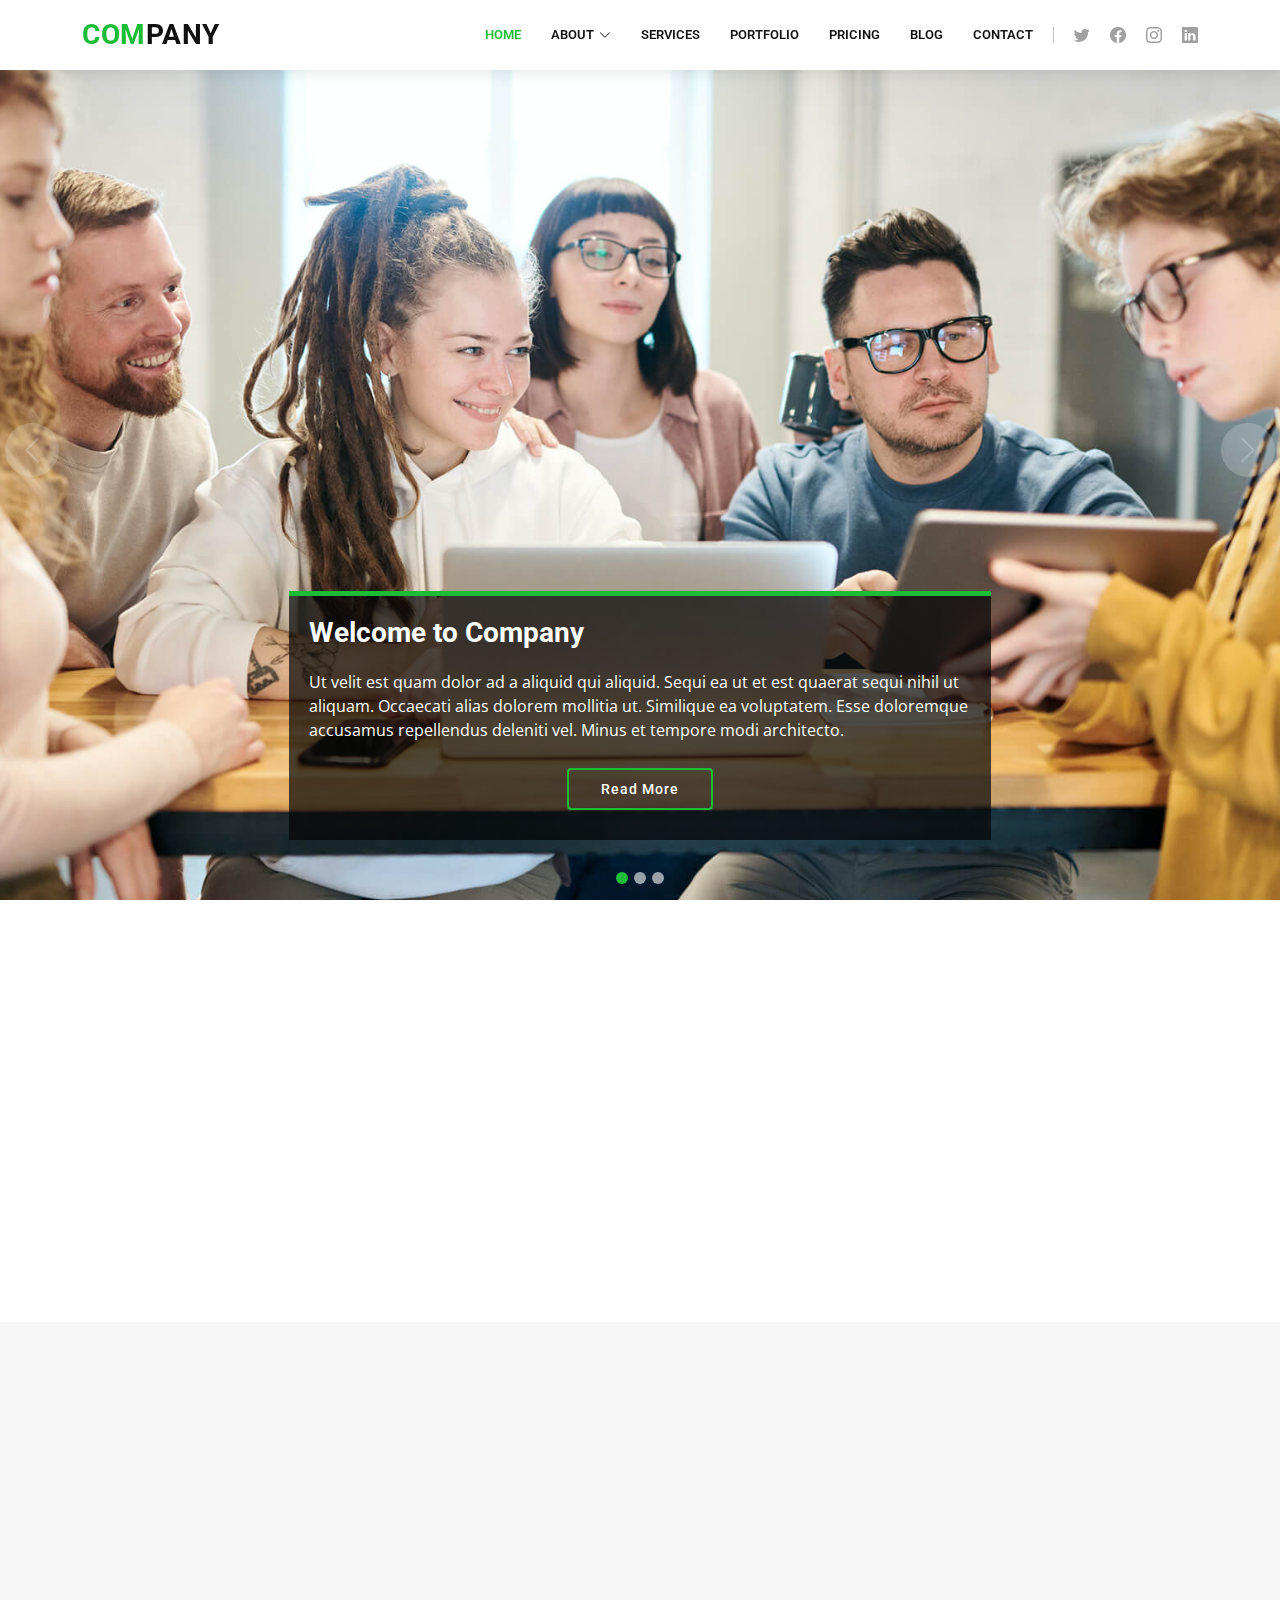
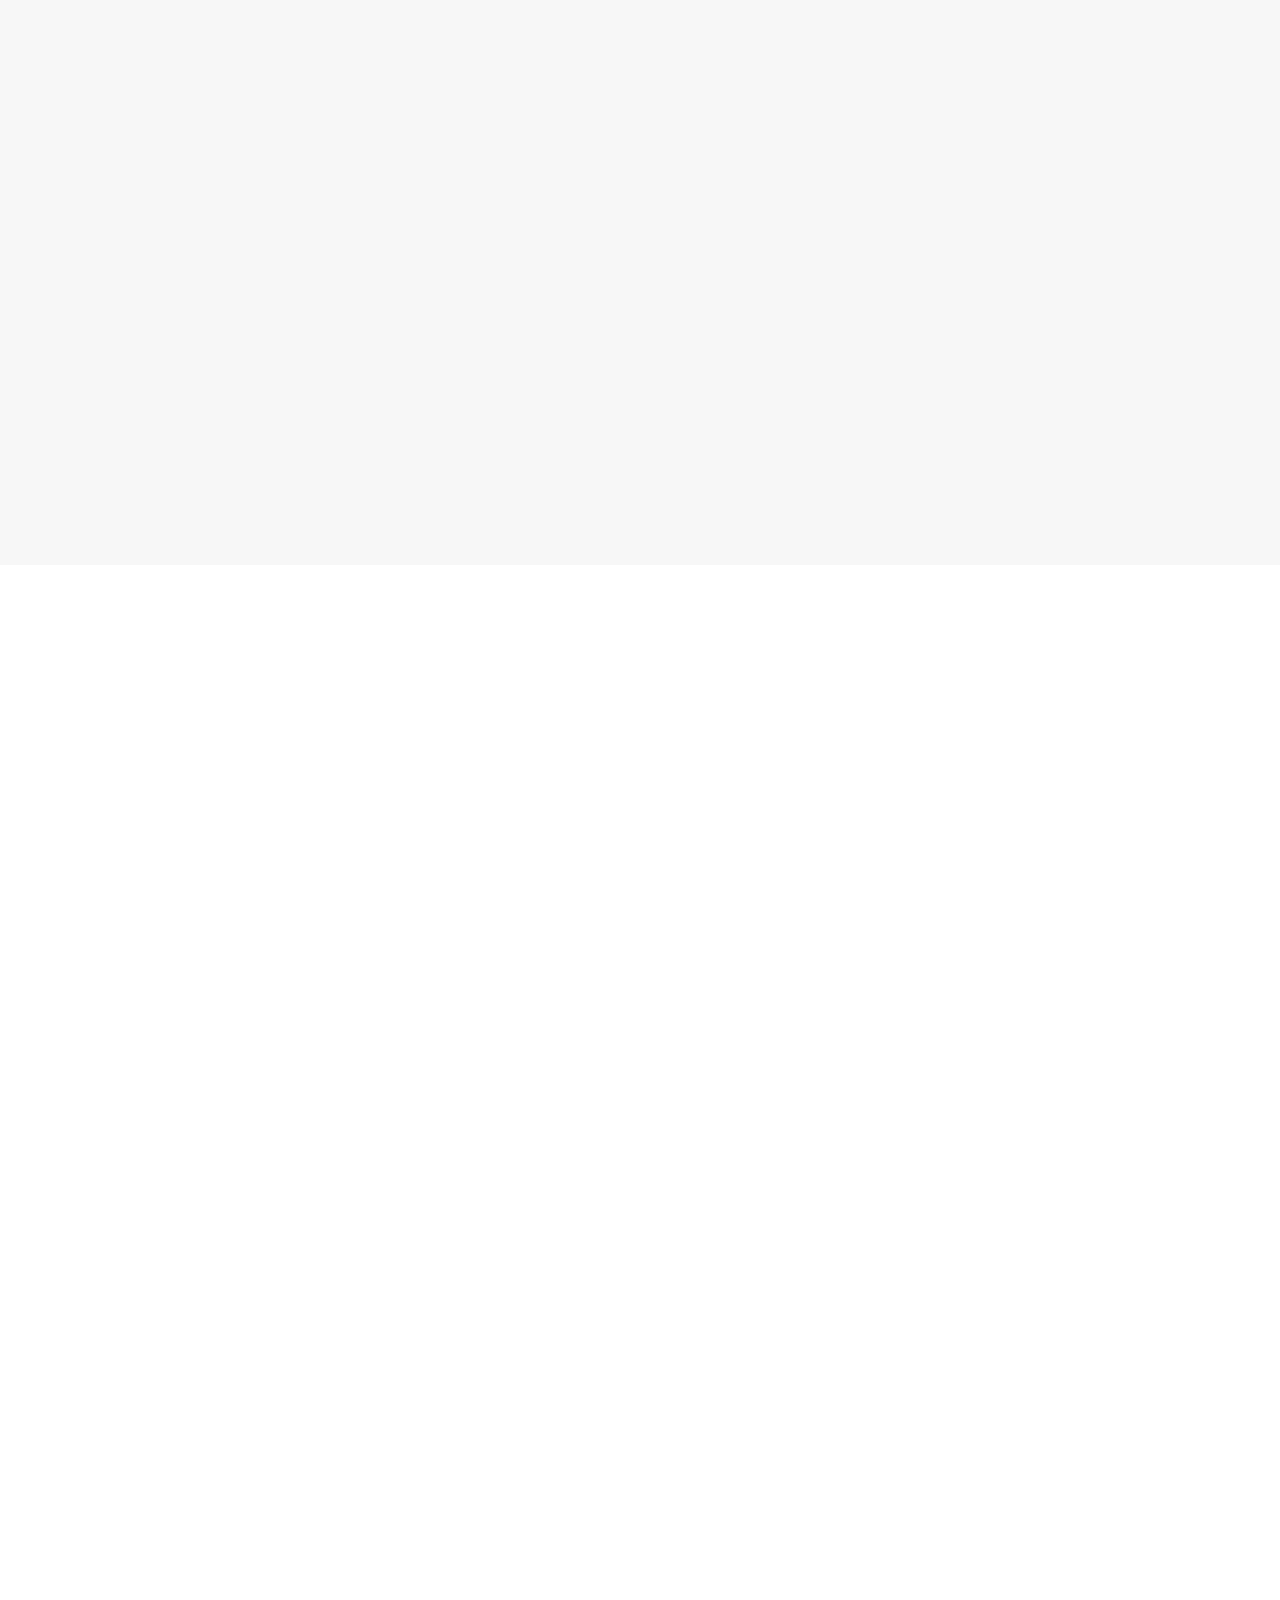
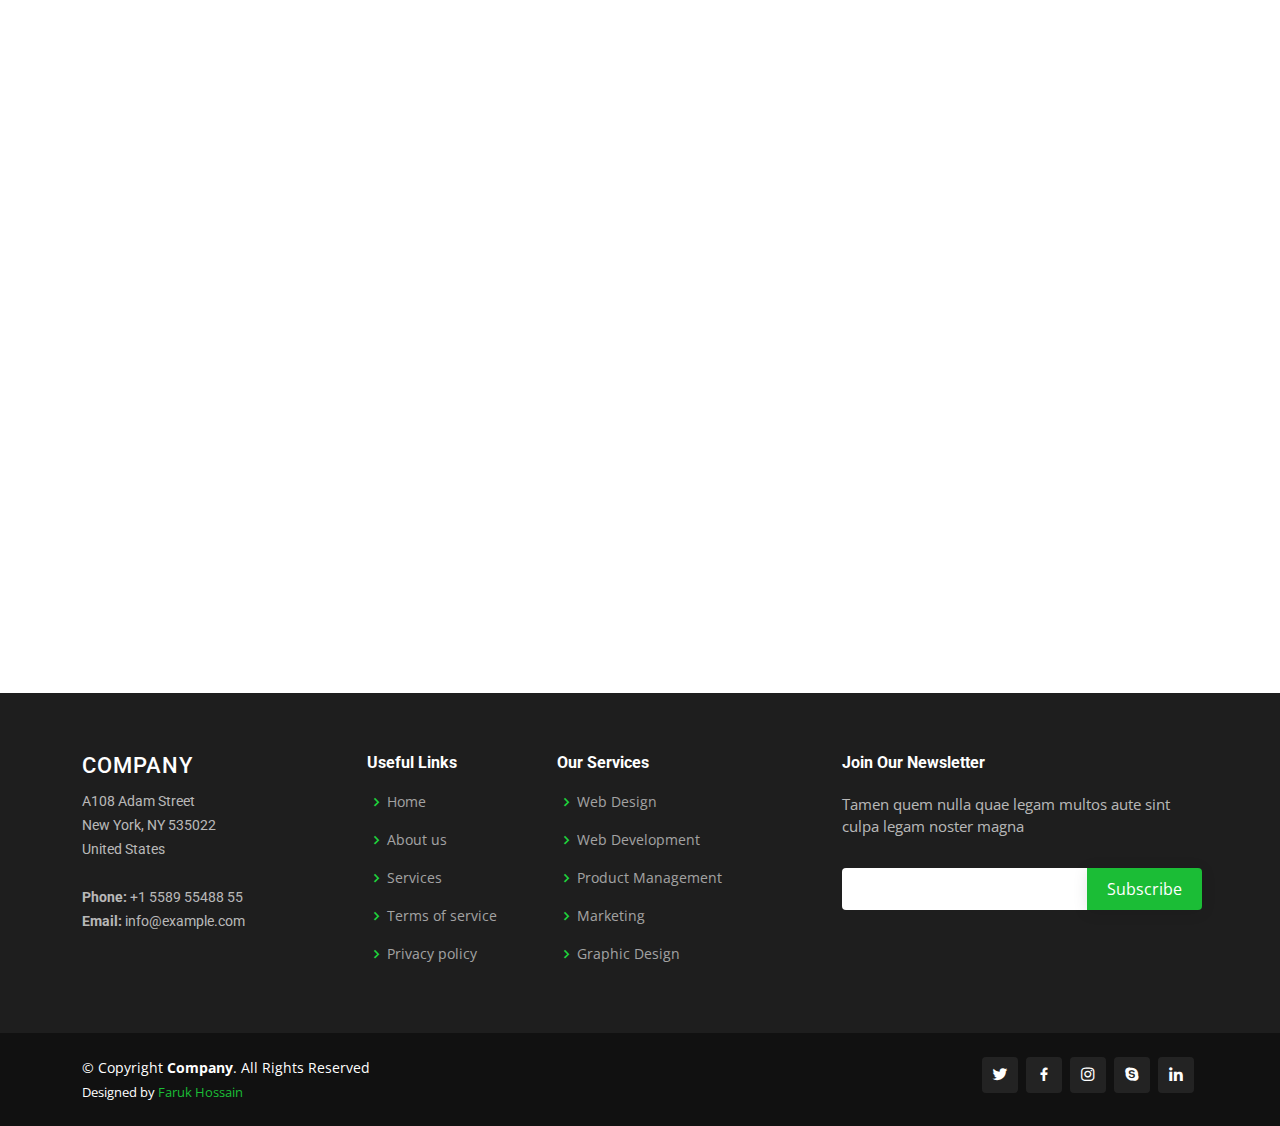
==== index.html @ d9f66b81 "first commit" ====
<!DOCTYPE html>
<html lang="en">

<head>
  <meta charset="utf-8">
  <meta content="width=device-width, initial-scale=1.0" name="viewport">

  <title>Company Bootstrap Template - Index</title>
  <meta content="" name="description">
  <meta content="" name="keywords">

  <!-- Favicons -->
  <link href="assets/img/favicon.png" rel="icon">
  <link href="assets/img/apple-touch-icon.png" rel="apple-touch-icon">

  <!-- Google Fonts -->
  <link
    href="https://fonts.googleapis.com/css?family=Open+Sans:300,300i,400,400i,600,600i,700,700i|Roboto:300,300i,400,400i,500,500i,600,600i,700,700i|Poppins:300,300i,400,400i,500,500i,600,600i,700,700i"
    rel="stylesheet">

  <!-- Vendor CSS Files -->
  <link href="assets/vendor/animate.css/animate.min.css" rel="stylesheet">
  <link href="assets/vendor/aos/aos.css" rel="stylesheet">
  <link href="assets/vendor/bootstrap/css/bootstrap.min.css" rel="stylesheet">
  <link href="assets/vendor/bootstrap-icons/bootstrap-icons.css" rel="stylesheet">
  <link href="assets/vendor/boxicons/css/boxicons.min.css" rel="stylesheet">
  <link href="assets/vendor/glightbox/css/glightbox.min.css" rel="stylesheet">
  <link href="assets/vendor/remixicon/remixicon.css" rel="stylesheet">
  <link href="assets/vendor/swiper/swiper-bundle.min.css" rel="stylesheet">

  <!-- Template Main CSS File -->
  <link href="assets/css/style.css" rel="stylesheet">
</head>

<body>

  <!-- ======= Header ======= -->
  <header id="header" class="fixed-top">
    <div class="container d-flex align-items-center">

      <h1 class="logo me-auto"><a href="index.html"><span>Com</span>pany</a></h1>
      <!-- Uncomment below if you prefer to use an image logo -->
      <!-- <a href="index.html" class="logo me-auto me-lg-0"><img src="assets/img/logo.png" alt="" class="img-fluid"></a>-->

      <nav id="navbar" class="navbar order-last order-lg-0">
        <ul>
          <li><a href="index.html" class="active">Home</a></li>

          <li class="dropdown"><a href="#"><span>About</span> <i class="bi bi-chevron-down"></i></a>
            <ul>
              <li><a href="about.html">About Us</a></li>
              <li><a href="team.html">Team</a></li>
              <li><a href="testimonials.html">Testimonials</a></li>
              <li class="dropdown"><a href="#"><span>Deep Drop Down</span> <i class="bi bi-chevron-right"></i></a>
                <ul>
                  <li><a href="#">Deep Drop Down 1</a></li>
                  <li><a href="#">Deep Drop Down 2</a></li>
                  <li><a href="#">Deep Drop Down 3</a></li>
                  <li><a href="#">Deep Drop Down 4</a></li>
                  <li><a href="#">Deep Drop Down 5</a></li>
                </ul>
              </li>
            </ul>
          </li>

          <li><a href="services.html">Services</a></li>
          <li><a href="portfolio.html">Portfolio</a></li>
          <li><a href="pricing.html">Pricing</a></li>
          <li><a href="blog.html">Blog</a></li>
          <li><a href="contact.html">Contact</a></li>

        </ul>
        <i class="bi bi-list mobile-nav-toggle"></i>
      </nav><!-- .navbar -->

      <div class="header-social-links d-flex">
        <a href="#" class="twitter"><i class="bu bi-twitter"></i></a>
        <a href="#" class="facebook"><i class="bu bi-facebook"></i></a>
        <a href="#" class="instagram"><i class="bu bi-instagram"></i></a>
        <a href="#" class="linkedin"><i class="bu bi-linkedin"></i></i></a>
      </div>

    </div>
  </header><!-- End Header -->

  <!-- ======= Hero Section ======= -->
  <section id="hero">
    <div id="heroCarousel" data-bs-interval="5000" class="carousel slide carousel-fade" data-bs-ride="carousel">

      <div class="carousel-inner" role="listbox">

        <!-- Slide 1 -->
        <div class="carousel-item active" style="background-image: url(assets/img/slide/slide-1.jpg);">
          <div class="carousel-container">
            <div class="carousel-content animate__animated animate__fadeInUp">
              <h2>Welcome to <span>Company</span></h2>
              <p>Ut velit est quam dolor ad a aliquid qui aliquid. Sequi ea ut et est quaerat sequi nihil ut aliquam.
                Occaecati alias dolorem mollitia ut. Similique ea voluptatem. Esse doloremque accusamus repellendus
                deleniti vel. Minus et tempore modi architecto.</p>
              <div class="text-center"><a href="" class="btn-get-started">Read More</a></div>
            </div>
          </div>
        </div>

        <!-- Slide 2 -->
        <div class="carousel-item" style="background-image: url(assets/img/slide/slide-2.jpg);">
          <div class="carousel-container">
            <div class="carousel-content animate__animated animate__fadeInUp">
              <h2>Lorem Ipsum Dolor</h2>
              <p>Ut velit est quam dolor ad a aliquid qui aliquid. Sequi ea ut et est quaerat sequi nihil ut aliquam.
                Occaecati alias dolorem mollitia ut. Similique ea voluptatem. Esse doloremque accusamus repellendus
                deleniti vel. Minus et tempore modi architecto.</p>
              <div class="text-center"><a href="" class="btn-get-started">Read More</a></div>
            </div>
          </div>
        </div>

        <!-- Slide 3 -->
        <div class="carousel-item" style="background-image: url(assets/img/slide/slide-3.jpg);">
          <div class="carousel-container">
            <div class="carousel-content animate__animated animate__fadeInUp">
              <h2>Sequi ea ut et est quaerat</h2>
              <p>Ut velit est quam dolor ad a aliquid qui aliquid. Sequi ea ut et est quaerat sequi nihil ut aliquam.
                Occaecati alias dolorem mollitia ut. Similique ea voluptatem. Esse doloremque accusamus repellendus
                deleniti vel. Minus et tempore modi architecto.</p>
              <div class="text-center"><a href="" class="btn-get-started">Read More</a></div>
            </div>
          </div>
        </div>

      </div>

      <a class="carousel-control-prev" href="#heroCarousel" role="button" data-bs-slide="prev">
        <span class="carousel-control-prev-icon bi bi-chevron-left" aria-hidden="true"></span>
      </a>

      <a class="carousel-control-next" href="#heroCarousel" role="button" data-bs-slide="next">
        <span class="carousel-control-next-icon bi bi-chevron-right" aria-hidden="true"></span>
      </a>

      <ol class="carousel-indicators" id="hero-carousel-indicators"></ol>

    </div>
  </section><!-- End Hero -->

  <main id="main">

    <!-- ======= About Us Section ======= -->
    <section id="about-us" class="about-us">
      <div class="container" data-aos="fade-up">

        <div class="row content">
          <div class="col-lg-6" data-aos="fade-right">
            <h2>Eum ipsam laborum deleniti velitena</h2>
            <h3>Voluptatem dignissimos provident quasi corporis voluptates sit assum perenda sruen jonee trave</h3>
          </div>
          <div class="col-lg-6 pt-4 pt-lg-0" data-aos="fade-left">
            <p>
              Ullamco laboris nisi ut aliquip ex ea commodo consequat. Duis aute irure dolor in reprehenderit in
              voluptate
              velit esse cillum dolore eu fugiat nulla pariatur. Excepteur sint occaecat cupidatat non proident, sunt in
              culpa qui officia deserunt mollit anim id est laborum
            </p>
            <ul>
              <li><i class="ri-check-double-line"></i> Ullamco laboris nisi ut aliquip ex ea commodo consequa</li>
              <li><i class="ri-check-double-line"></i> Duis aute irure dolor in reprehenderit in voluptate velit</li>
              <li><i class="ri-check-double-line"></i> Ullamco laboris nisi ut aliquip ex ea commodo consequat. Duis
                aute irure dolor in reprehenderit in</li>
            </ul>
            <p class="fst-italic">
              Lorem ipsum dolor sit amet, consectetur adipiscing elit, sed do eiusmod tempor incididunt ut labore et
              dolore
              magna aliqua.
            </p>
          </div>
        </div>

      </div>
    </section><!-- End About Us Section -->

    <!-- ======= Services Section ======= -->
    <section id="services" class="services section-bg">
      <div class="container" data-aos="fade-up">

        <div class="row">
          <div class="col-lg-4 col-md-6 d-flex align-items-stretch" data-aos="zoom-in" data-aos-delay="100">
            <div class="icon-box iconbox-blue">
              <div class="icon">
                <svg width="100" height="100" viewBox="0 0 600 600" xmlns="http://www.w3.org/2000/svg">
                  <path stroke="none" stroke-width="0" fill="#f5f5f5"
                    d="M300,521.0016835830174C376.1290562159157,517.8887921683347,466.0731472004068,529.7835943286574,510.70327084640275,468.03025145048787C554.3714126377745,407.6079735673963,508.03601936045806,328.9844924480964,491.2728898941984,256.3432110539036C474.5976632858925,184.082847569629,479.9380746630129,96.60480741107993,416.23090153303,58.64404602377083C348.86323505073057,18.502131276798302,261.93793281208167,40.57373210992963,193.5410806939664,78.93577620505333C130.42746243093433,114.334589627462,98.30271207620316,179.96522072025542,76.75703585869454,249.04625023123273C51.97151888228291,328.5150500222984,13.704378332031375,421.85034740162234,66.52175969318436,486.19268352777647C119.04800174914682,550.1803526380478,217.28368757567262,524.383925680826,300,521.0016835830174">
                  </path>
                </svg>
                <i class="bx bxl-dribbble"></i>
              </div>
              <h4><a href="">Lorem Ipsum</a></h4>
              <p>Voluptatum deleniti atque corrupti quos dolores et quas molestias excepturi</p>
            </div>
          </div>

          <div class="col-lg-4 col-md-6 d-flex align-items-stretch mt-4 mt-md-0" data-aos="zoom-in"
            data-aos-delay="200">
            <div class="icon-box iconbox-orange ">
              <div class="icon">
                <svg width="100" height="100" viewBox="0 0 600 600" xmlns="http://www.w3.org/2000/svg">
                  <path stroke="none" stroke-width="0" fill="#f5f5f5"
                    d="M300,582.0697525312426C382.5290701553225,586.8405444964366,449.9789794690241,525.3245884688669,502.5850820975895,461.55621195738473C556.606425686781,396.0723002908107,615.8543463187945,314.28637112970534,586.6730223649479,234.56875336149918C558.9533121215079,158.8439757836574,454.9685369536778,164.00468322053177,381.49747125262974,130.76875717737553C312.15926192815925,99.40240125094834,248.97055460311594,18.661163978235184,179.8680185752513,50.54337015887873C110.5421016452524,82.52863877960104,119.82277516462835,180.83849132639028,109.12597500060166,256.43424936330496C100.08760227029461,320.3096726198365,92.17705696193138,384.0621239912766,124.79988738764834,439.7174275375508C164.83382741302287,508.01625554203684,220.96474134820875,577.5009287672846,300,582.0697525312426">
                  </path>
                </svg>
                <i class="bx bx-file"></i>
              </div>
              <h4><a href="">Sed Perspiciatis</a></h4>
              <p>Duis aute irure dolor in reprehenderit in voluptate velit esse cillum dolore</p>
            </div>
          </div>

          <div class="col-lg-4 col-md-6 d-flex align-items-stretch mt-4 mt-lg-0" data-aos="zoom-in"
            data-aos-delay="300">
            <div class="icon-box iconbox-pink">
              <div class="icon">
                <svg width="100" height="100" viewBox="0 0 600 600" xmlns="http://www.w3.org/2000/svg">
                  <path stroke="none" stroke-width="0" fill="#f5f5f5"
                    d="M300,541.5067337569781C382.14930387511276,545.0595476570109,479.8736841581634,548.3450877840088,526.4010558755058,480.5488172755941C571.5218469581645,414.80211281144784,517.5187510058486,332.0715597781072,496.52539010469104,255.14436215662573C477.37192572678356,184.95920475031193,473.57363656557914,105.61284051026155,413.0603344069578,65.22779650032875C343.27470386102294,18.654635553484475,251.2091493199835,5.337323636656869,175.0934190732945,40.62881213300186C97.87086631185822,76.43348514350839,51.98124368387456,156.15599469081315,36.44837278890362,239.84606092416172C21.716077023791087,319.22268207091537,43.775223500013084,401.1760424656574,96.891909868211,461.97329694683043C147.22146801428983,519.5804099606455,223.5754009179313,538.201503339737,300,541.5067337569781">
                  </path>
                </svg>
                <i class="bx bx-tachometer"></i>
              </div>
              <h4><a href="">Magni Dolores</a></h4>
              <p>Excepteur sint occaecat cupidatat non proident, sunt in culpa qui officia</p>
            </div>
          </div>

          <div class="col-lg-4 col-md-6 d-flex align-items-stretch mt-4" data-aos="zoom-in" data-aos-delay="100">
            <div class="icon-box iconbox-yellow">
              <div class="icon">
                <svg width="100" height="100" viewBox="0 0 600 600" xmlns="http://www.w3.org/2000/svg">
                  <path stroke="none" stroke-width="0" fill="#f5f5f5"
                    d="M300,503.46388370962813C374.79870501325706,506.71871716319447,464.8034551963731,527.1746412648533,510.4981551193396,467.86667711651364C555.9287308511215,408.9015244558933,512.6030010748507,327.5744911775523,490.211057578863,256.5855673507754C471.097692560561,195.9906835881958,447.69079081568157,138.11976852964426,395.19560036434837,102.3242989838813C329.3053358748298,57.3949838291264,248.02791733380457,8.279543830951368,175.87071277845988,42.242879143198664C103.41431057327972,76.34704239035025,93.79494320519305,170.9812938413882,81.28167332365135,250.07896920659033C70.17666984294237,320.27484674793965,64.84698225790005,396.69656628748305,111.28512138212992,450.4950937839243C156.20124167950087,502.5303643271138,231.32542653798444,500.4755392045468,300,503.46388370962813">
                  </path>
                </svg>
                <i class="bx bx-layer"></i>
              </div>
              <h4><a href="">Nemo Enim</a></h4>
              <p>At vero eos et accusamus et iusto odio dignissimos ducimus qui blanditiis</p>
            </div>
          </div>

          <div class="col-lg-4 col-md-6 d-flex align-items-stretch mt-4" data-aos="zoom-in" data-aos-delay="200">
            <div class="icon-box iconbox-red">
              <div class="icon">
                <svg width="100" height="100" viewBox="0 0 600 600" xmlns="http://www.w3.org/2000/svg">
                  <path stroke="none" stroke-width="0" fill="#f5f5f5"
                    d="M300,532.3542879108572C369.38199826031484,532.3153073249985,429.10787420159085,491.63046689027357,474.5244479745417,439.17860296908856C522.8885846962883,383.3225815378663,569.1668002868075,314.3205725914397,550.7432151929288,242.7694973846089C532.6665558377875,172.5657663291529,456.2379748765914,142.6223662098291,390.3689995646985,112.34683881706744C326.66090330228417,83.06452184765237,258.84405631176094,53.51806209861945,193.32584062364296,78.48882559362697C121.61183558270385,105.82097193414197,62.805066853699245,167.19869350419734,48.57481801355237,242.6138429142374C34.843463184063346,315.3850353017275,76.69343916112496,383.4422959591041,125.22947124332185,439.3748458443577C170.7312796277747,491.8107796887764,230.57421082200815,532.3932930995766,300,532.3542879108572">
                  </path>
                </svg>
                <i class="bx bx-slideshow"></i>
              </div>
              <h4><a href="">Dele Cardo</a></h4>
              <p>Quis consequatur saepe eligendi voluptatem consequatur dolor consequuntur</p>
            </div>
          </div>

          <div class="col-lg-4 col-md-6 d-flex align-items-stretch mt-4" data-aos="zoom-in" data-aos-delay="300">
            <div class="icon-box iconbox-teal">
              <div class="icon">
                <svg width="100" height="100" viewBox="0 0 600 600" xmlns="http://www.w3.org/2000/svg">
                  <path stroke="none" stroke-width="0" fill="#f5f5f5"
                    d="M300,566.797414625762C385.7384707136149,576.1784315230908,478.7894351017131,552.8928747891023,531.9192734346935,484.94944893311C584.6109503024035,417.5663521118492,582.489472248146,322.67544863468447,553.9536738515405,242.03673114598146C529.1557734026468,171.96086150256528,465.24506316201064,127.66468636344209,395.9583748389544,100.7403814666027C334.2173773831606,76.7482773500951,269.4350130405921,84.62216499799875,207.1952322260088,107.2889140133804C132.92018162631612,134.33871894543012,41.79353780512637,160.00259165414826,22.644507872594943,236.69541883565114C3.319112789854554,314.0945973066697,72.72355303640163,379.243833228382,124.04198916343866,440.3218312028393C172.9286146004772,498.5055451809895,224.45579914871206,558.5317968840102,300,566.797414625762">
                  </path>
                </svg>
                <i class="bx bx-arch"></i>
              </div>
              <h4><a href="">Divera Don</a></h4>
              <p>Modi nostrum vel laborum. Porro fugit error sit minus sapiente sit aspernatur</p>
            </div>
          </div>

        </div>

      </div>
    </section><!-- End Services Section -->

    <!-- ======= Portfolio Section ======= -->
    <section id="portfolio" class="portfolio">
      <div class="container">

        <div class="row" data-aos="fade-up">
          <div class="col-lg-12 d-flex justify-content-center">
            <ul id="portfolio-flters">
              <li data-filter="*" class="filter-active">All</li>
              <li data-filter=".filter-app">App</li>
              <li data-filter=".filter-card">Card</li>
              <li data-filter=".filter-web">Web</li>
            </ul>
          </div>
        </div>

        <div class="row portfolio-container" data-aos="fade-up">

          <div class="col-lg-4 col-md-6 portfolio-item filter-app">
            <img src="assets/img/portfolio/portfolio-1.jpg" class="img-fluid" alt="">
            <div class="portfolio-info">
              <h4>App 1</h4>
              <p>App</p>
              <a href="assets/img/portfolio/portfolio-1.jpg" data-gallery="portfolioGallery"
                class="portfolio-lightbox preview-link" title="App 1"><i class="bx bx-plus"></i></a>
              <a href="portfolio-details.html" class="details-link" title="More Details"><i class="bx bx-link"></i></a>
            </div>
          </div>

          <div class="col-lg-4 col-md-6 portfolio-item filter-web">
            <img src="assets/img/portfolio/portfolio-2.jpg" class="img-fluid" alt="">
            <div class="portfolio-info">
              <h4>Web 3</h4>
              <p>Web</p>
              <a href="assets/img/portfolio/portfolio-2.jpg" data-gallery="portfolioGallery"
                class="portfolio-lightbox preview-link" title="Web 3"><i class="bx bx-plus"></i></a>
              <a href="portfolio-details.html" class="details-link" title="More Details"><i class="bx bx-link"></i></a>
            </div>
          </div>

          <div class="col-lg-4 col-md-6 portfolio-item filter-app">
            <img src="assets/img/portfolio/portfolio-3.jpg" class="img-fluid" alt="">
            <div class="portfolio-info">
              <h4>App 2</h4>
              <p>App</p>
              <a href="assets/img/portfolio/portfolio-3.jpg" data-gallery="portfolioGallery"
                class="portfolio-lightbox preview-link" title="App 2"><i class="bx bx-plus"></i></a>
              <a href="portfolio-details.html" class="details-link" title="More Details"><i class="bx bx-link"></i></a>
            </div>
          </div>

          <div class="col-lg-4 col-md-6 portfolio-item filter-card">
            <img src="assets/img/portfolio/portfolio-4.jpg" class="img-fluid" alt="">
            <div class="portfolio-info">
              <h4>Card 2</h4>
              <p>Card</p>
              <a href="assets/img/portfolio/portfolio-4.jpg" data-gallery="portfolioGallery"
                class="portfolio-lightbox preview-link" title="Card 2"><i class="bx bx-plus"></i></a>
              <a href="portfolio-details.html" class="details-link" title="More Details"><i class="bx bx-link"></i></a>
            </div>
          </div>

          <div class="col-lg-4 col-md-6 portfolio-item filter-web">
            <img src="assets/img/portfolio/portfolio-5.jpg" class="img-fluid" alt="">
            <div class="portfolio-info">
              <h4>Web 2</h4>
              <p>Web</p>
              <a href="assets/img/portfolio/portfolio-5.jpg" data-gallery="portfolioGallery"
                class="portfolio-lightbox preview-link" title="Web 2"><i class="bx bx-plus"></i></a>
              <a href="portfolio-details.html" class="details-link" title="More Details"><i class="bx bx-link"></i></a>
            </div>
          </div>

          <div class="col-lg-4 col-md-6 portfolio-item filter-app">
            <img src="assets/img/portfolio/portfolio-6.jpg" class="img-fluid" alt="">
            <div class="portfolio-info">
              <h4>App 3</h4>
              <p>App</p>
              <a href="assets/img/portfolio/portfolio-6.jpg" data-gallery="portfolioGallery"
                class="portfolio-lightbox preview-link" title="App 3"><i class="bx bx-plus"></i></a>
              <a href="portfolio-details.html" class="details-link" title="More Details"><i class="bx bx-link"></i></a>
            </div>
          </div>

          <div class="col-lg-4 col-md-6 portfolio-item filter-card">
            <img src="assets/img/portfolio/portfolio-7.jpg" class="img-fluid" alt="">
            <div class="portfolio-info">
              <h4>Card 1</h4>
              <p>Card</p>
              <a href="assets/img/portfolio/portfolio-7.jpg" data-gallery="portfolioGallery"
                class="portfolio-lightbox preview-link" title="Card 1"><i class="bx bx-plus"></i></a>
              <a href="portfolio-details.html" class="details-link" title="More Details"><i class="bx bx-link"></i></a>
            </div>
          </div>

          <div class="col-lg-4 col-md-6 portfolio-item filter-card">
            <img src="assets/img/portfolio/portfolio-8.jpg" class="img-fluid" alt="">
            <div class="portfolio-info">
              <h4>Card 3</h4>
              <p>Card</p>
              <a href="assets/img/portfolio/portfolio-8.jpg" data-gallery="portfolioGallery"
                class="portfolio-lightbox preview-link" title="Card 3"><i class="bx bx-plus"></i></a>
              <a href="portfolio-details.html" class="details-link" title="More Details"><i class="bx bx-link"></i></a>
            </div>
          </div>

          <div class="col-lg-4 col-md-6 portfolio-item filter-web">
            <img src="assets/img/portfolio/portfolio-9.jpg" class="img-fluid" alt="">
            <div class="portfolio-info">
              <h4>Web 3</h4>
              <p>Web</p>
              <a href="assets/img/portfolio/portfolio-9.jpg" data-gallery="portfolioGallery"
                class="portfolio-lightbox preview-link" title="Web 3"><i class="bx bx-plus"></i></a>
              <a href="portfolio-details.html" class="details-link" title="More Details"><i class="bx bx-link"></i></a>
            </div>
          </div>

        </div>

      </div>
    </section><!-- End Portfolio Section -->

    <!-- ======= Our Clients Section ======= -->
    <section id="clients" class="clients">
      <div class="container" data-aos="fade-up">

        <div class="section-title">
          <h2>Clients</h2>
        </div>

        <div class="row no-gutters clients-wrap clearfix" data-aos="fade-up">

          <div class="col-lg-3 col-md-4 col-6">
            <div class="client-logo">
              <img src="assets/img/clients/client-1.png" class="img-fluid" alt="">
            </div>
          </div>

          <div class="col-lg-3 col-md-4 col-6">
            <div class="client-logo">
              <img src="assets/img/clients/client-2.png" class="img-fluid" alt="">
            </div>
          </div>

          <div class="col-lg-3 col-md-4 col-6">
            <div class="client-logo">
              <img src="assets/img/clients/client-3.png" class="img-fluid" alt="">
            </div>
          </div>

          <div class="col-lg-3 col-md-4 col-6">
            <div class="client-logo">
              <img src="assets/img/clients/client-4.png" class="img-fluid" alt="">
            </div>
          </div>

          <div class="col-lg-3 col-md-4 col-6">
            <div class="client-logo">
              <img src="assets/img/clients/client-5.png" class="img-fluid" alt="">
            </div>
          </div>

          <div class="col-lg-3 col-md-4 col-6">
            <div class="client-logo">
              <img src="assets/img/clients/client-6.png" class="img-fluid" alt="">
            </div>
          </div>

          <div class="col-lg-3 col-md-4 col-6">
            <div class="client-logo">
              <img src="assets/img/clients/client-7.png" class="img-fluid" alt="">
            </div>
          </div>

          <div class="col-lg-3 col-md-4 col-6">
            <div class="client-logo">
              <img src="assets/img/clients/client-8.png" class="img-fluid" alt="">
            </div>
          </div>

        </div>

      </div>
    </section><!-- End Our Clients Section -->

  </main><!-- End #main -->

  <!-- ======= Footer ======= -->
  <footer id="footer">

    <div class="footer-top">
      <div class="container">
        <div class="row">

          <div class="col-lg-3 col-md-6 footer-contact">
            <h3>Company</h3>
            <p>
              A108 Adam Street <br>
              New York, NY 535022<br>
              United States <br><br>
              <strong>Phone:</strong> +1 5589 55488 55<br>
              <strong>Email:</strong> info@example.com<br>
            </p>
          </div>

          <div class="col-lg-2 col-md-6 footer-links">
            <h4>Useful Links</h4>
            <ul>
              <li><i class="bx bx-chevron-right"></i> <a href="#">Home</a></li>
              <li><i class="bx bx-chevron-right"></i> <a href="#">About us</a></li>
              <li><i class="bx bx-chevron-right"></i> <a href="#">Services</a></li>
              <li><i class="bx bx-chevron-right"></i> <a href="#">Terms of service</a></li>
              <li><i class="bx bx-chevron-right"></i> <a href="#">Privacy policy</a></li>
            </ul>
          </div>

          <div class="col-lg-3 col-md-6 footer-links">
            <h4>Our Services</h4>
            <ul>
              <li><i class="bx bx-chevron-right"></i> <a href="#">Web Design</a></li>
              <li><i class="bx bx-chevron-right"></i> <a href="#">Web Development</a></li>
              <li><i class="bx bx-chevron-right"></i> <a href="#">Product Management</a></li>
              <li><i class="bx bx-chevron-right"></i> <a href="#">Marketing</a></li>
              <li><i class="bx bx-chevron-right"></i> <a href="#">Graphic Design</a></li>
            </ul>
          </div>

          <div class="col-lg-4 col-md-6 footer-newsletter">
            <h4>Join Our Newsletter</h4>
            <p>Tamen quem nulla quae legam multos aute sint culpa legam noster magna</p>
            <form action="" method="post">
              <input type="email" name="email"><input type="submit" value="Subscribe">
            </form>
          </div>

        </div>
      </div>
    </div>

    <div class="container d-md-flex py-4">

      <div class="me-md-auto text-center text-md-start">
        <div class="copyright">
          &copy; Copyright <strong><span>Company</span></strong>. All Rights Reserved
        </div>
        <div class="credits">
          Designed by <a href="https://github.com/Faruqdigital">Faruk Hossain</a>
        </div>
      </div>
      <div class="social-links text-center text-md-right pt-3 pt-md-0">
        <a href="#" class="twitter"><i class="bx bxl-twitter"></i></a>
        <a href="#" class="facebook"><i class="bx bxl-facebook"></i></a>
        <a href="#" class="instagram"><i class="bx bxl-instagram"></i></a>
        <a href="#" class="google-plus"><i class="bx bxl-skype"></i></a>
        <a href="#" class="linkedin"><i class="bx bxl-linkedin"></i></a>
      </div>
    </div>
  </footer><!-- End Footer -->

  <a href="#" class="back-to-top d-flex align-items-center justify-content-center"><i
      class="bi bi-arrow-up-short"></i></a>

  <!-- Vendor JS Files -->
  <script src="assets/vendor/aos/aos.js"></script>
  <script src="assets/vendor/bootstrap/js/bootstrap.bundle.min.js"></script>
  <script src="assets/vendor/glightbox/js/glightbox.min.js"></script>
  <script src="assets/vendor/isotope-layout/isotope.pkgd.min.js"></script>
  <script src="assets/vendor/swiper/swiper-bundle.min.js"></script>
  <script src="assets/vendor/waypoints/noframework.waypoints.js"></script>
  <script src="assets/vendor/php-email-form/validate.js"></script>

  <!-- Template Main JS File -->
  <script src="assets/js/main.js"></script>

</body>

</html>
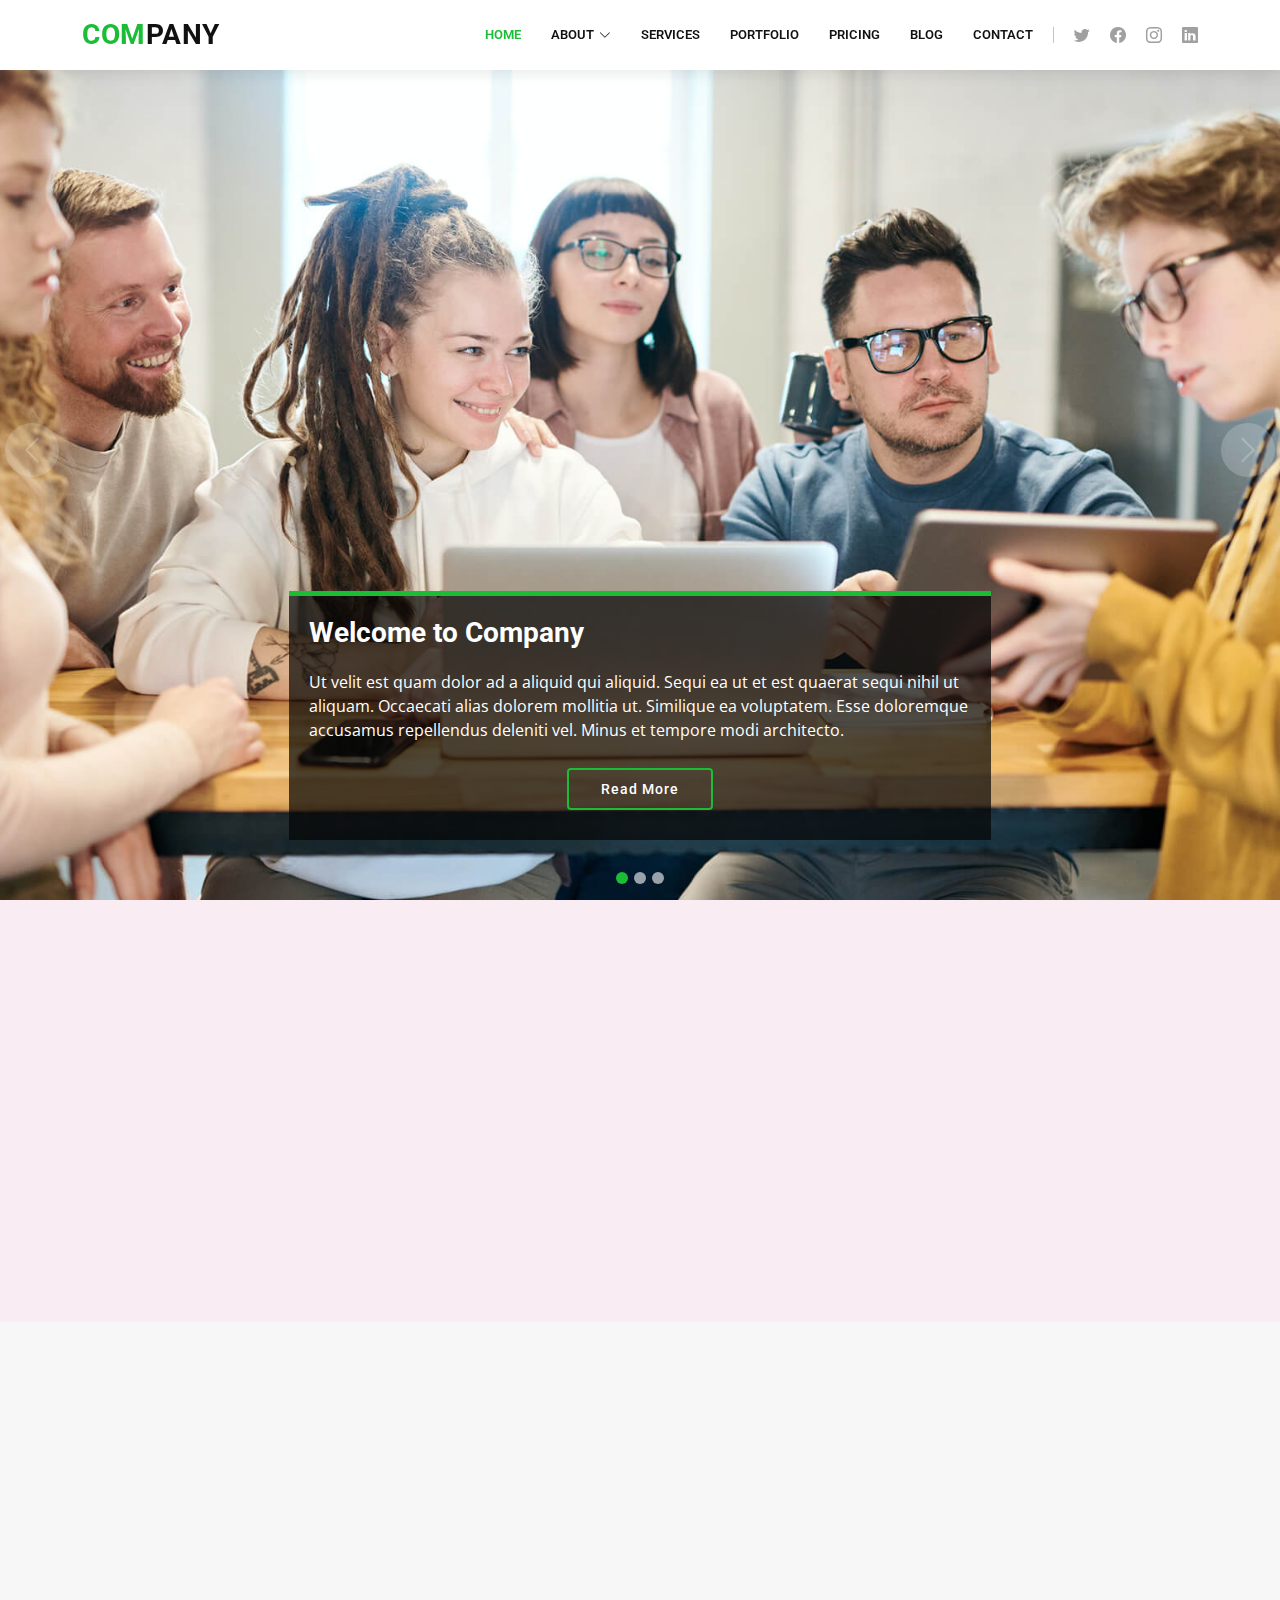
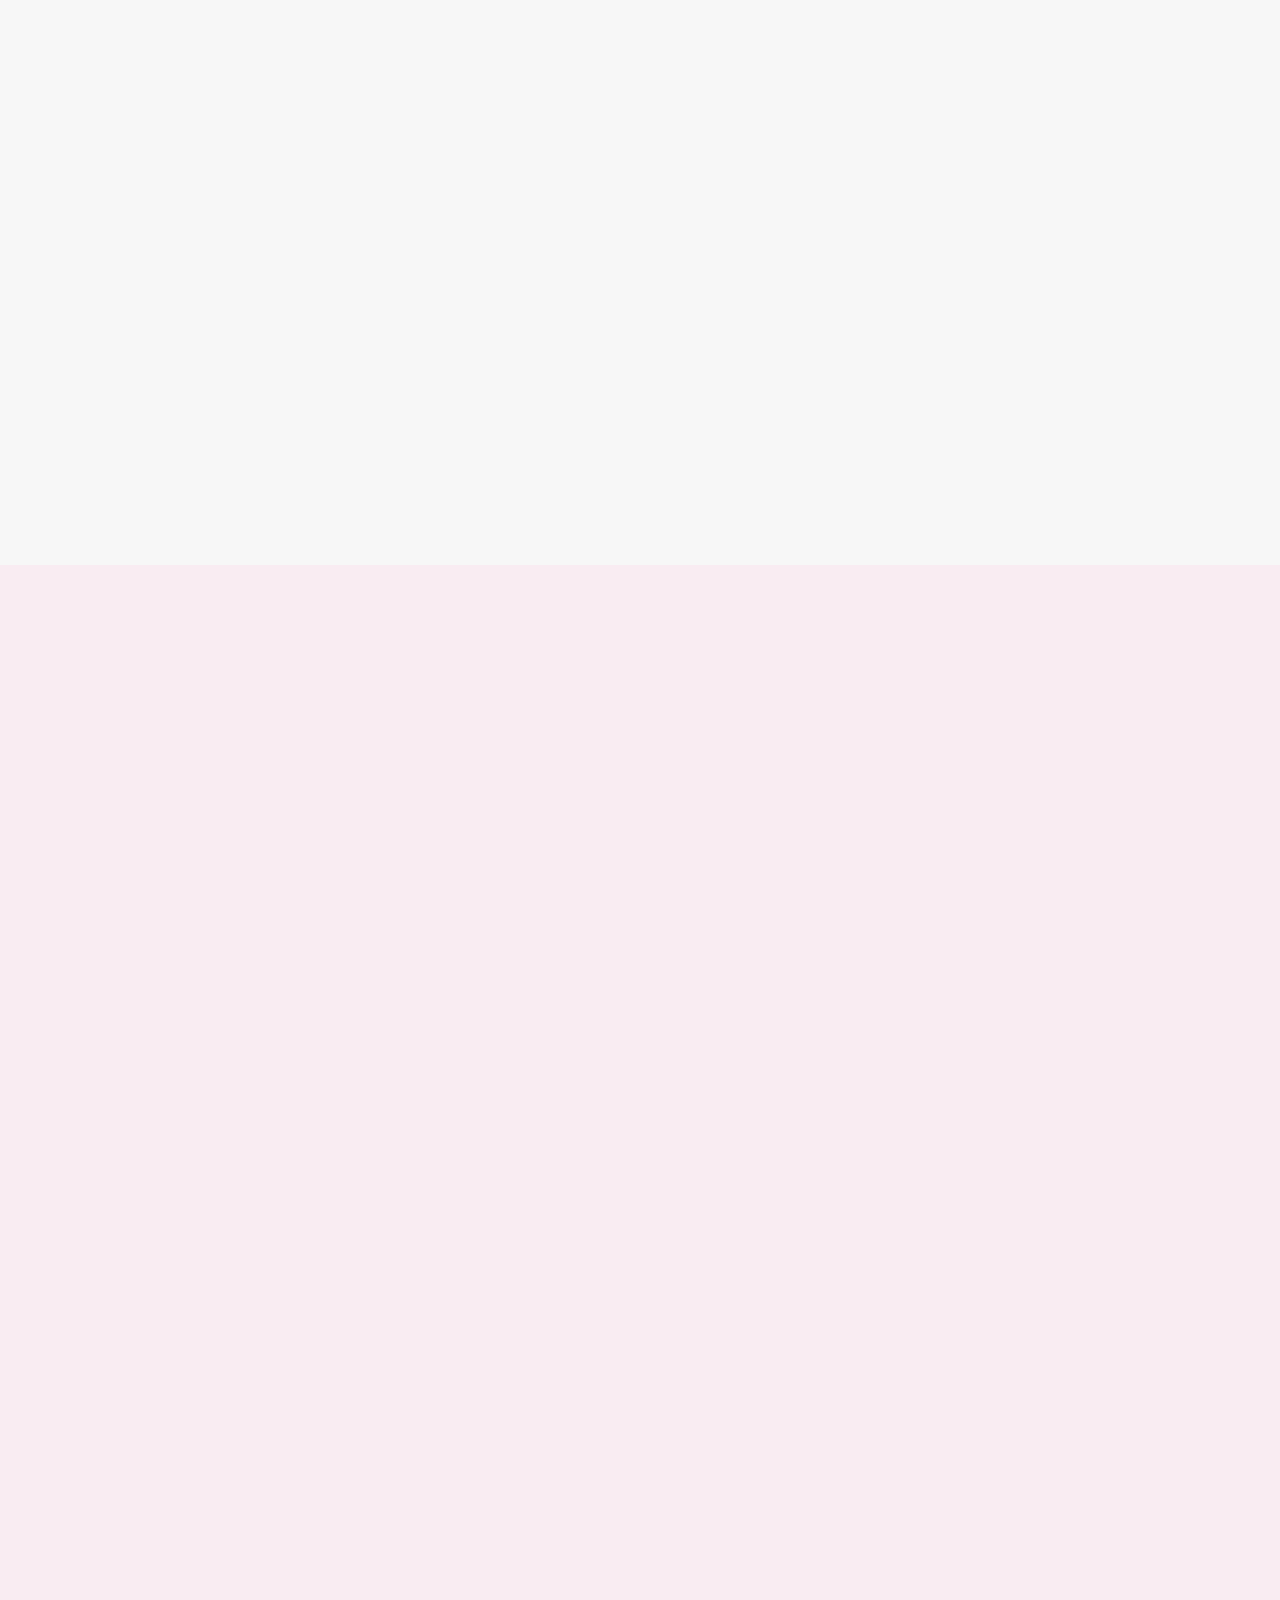
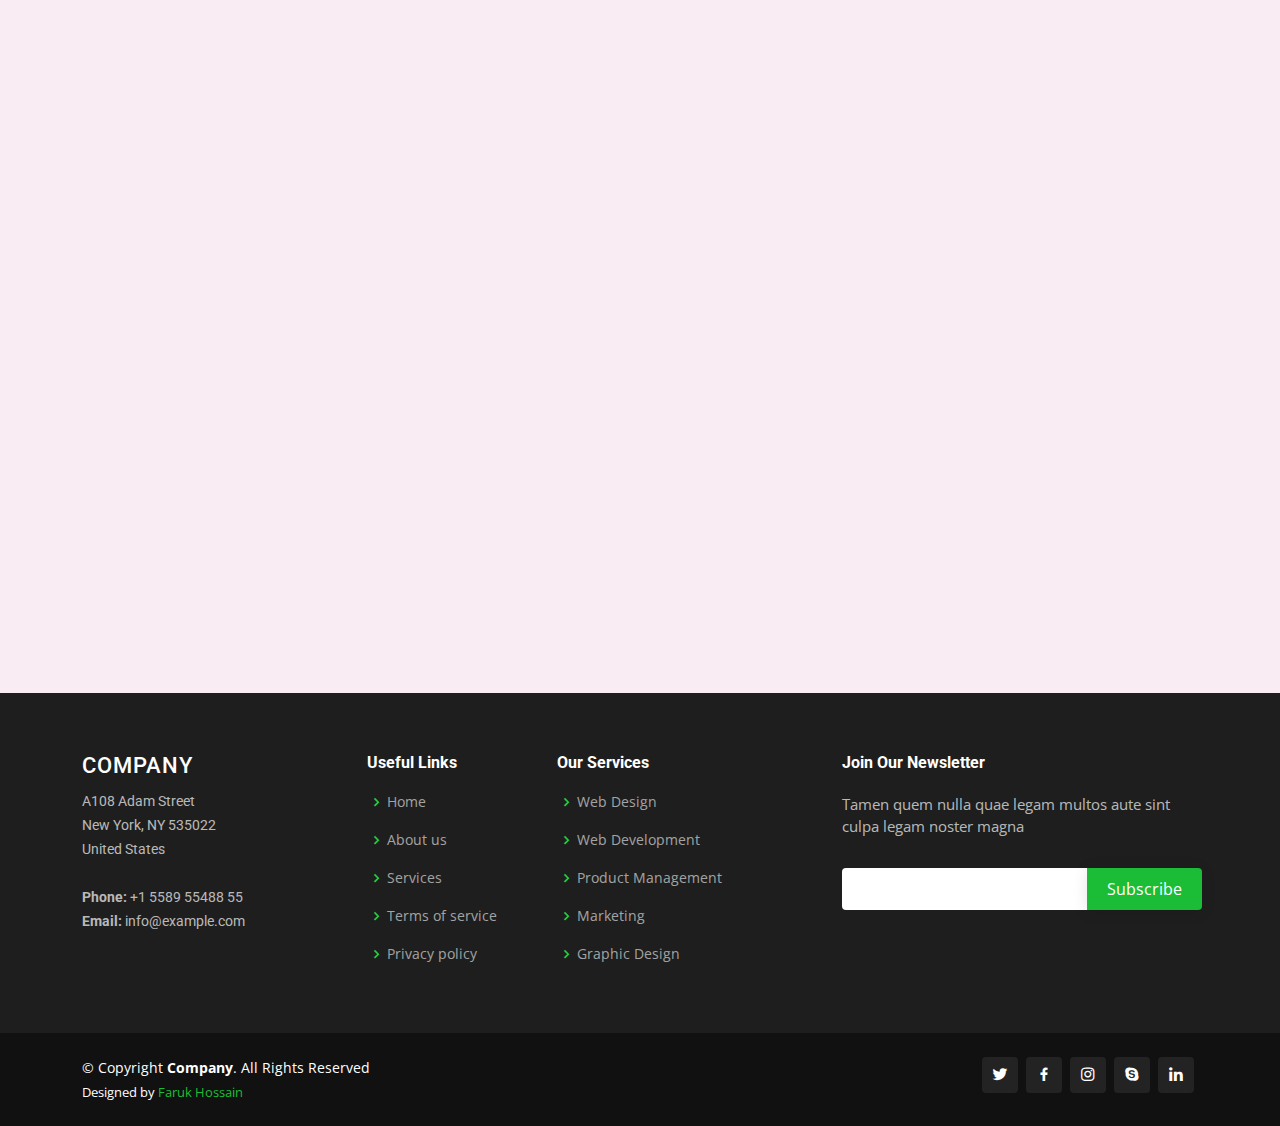
==== commit 15b855c7: "done" ====
--- a/index.html
+++ b/index.html
@@ -5,13 +5,13 @@
   <meta charset="utf-8">
   <meta content="width=device-width, initial-scale=1.0" name="viewport">
 
-  <title>Company Bootstrap Template - Index</title>
+  <title>Company</title>
   <meta content="" name="description">
   <meta content="" name="keywords">
 
   <!-- Favicons -->
-  <link href="assets/img/favicon.png" rel="icon">
-  <link href="assets/img/apple-touch-icon.png" rel="apple-touch-icon">
+  <!-- <link href="assets/img/favicon.png" rel="icon"> -->
+  <!-- <link href="assets/img/apple-touch-icon.png" rel="apple-touch-icon"> -->
 
   <!-- Google Fonts -->
   <link
@@ -74,10 +74,10 @@
       </nav><!-- .navbar -->
 
       <div class="header-social-links d-flex">
-        <a href="#" class="twitter"><i class="bu bi-twitter"></i></a>
-        <a href="#" class="facebook"><i class="bu bi-facebook"></i></a>
-        <a href="#" class="instagram"><i class="bu bi-instagram"></i></a>
-        <a href="#" class="linkedin"><i class="bu bi-linkedin"></i></i></a>
+        <a target="_blank" href="https://twitter.com/faruqdigital" class="twitter"><i class="bu bi-twitter"></i></a>
+        <a target="_blank" href="https://www.facebook.com/faruqdigital" class="facebook"><i class="bu bi-facebook"></i></a>
+        <a target="_blank" href="https://www.instagram.com/faruqdigital/" class="instagram"><i class="bu bi-instagram"></i></a>
+        <a target="_blank" href="https://www.linkedin.com/in/faruqdigital/" class="linkedin"><i class="bu bi-linkedin"></i></i></a>
       </div>
 
     </div>
--- a/assets/css/style.css
+++ b/assets/css/style.css
@@ -5,6 +5,7 @@
 body {
   font-family: "Open Sans", sans-serif;
   color: #4d4643;
+  background-color: #f9ecf2;
 }
 
 a {
